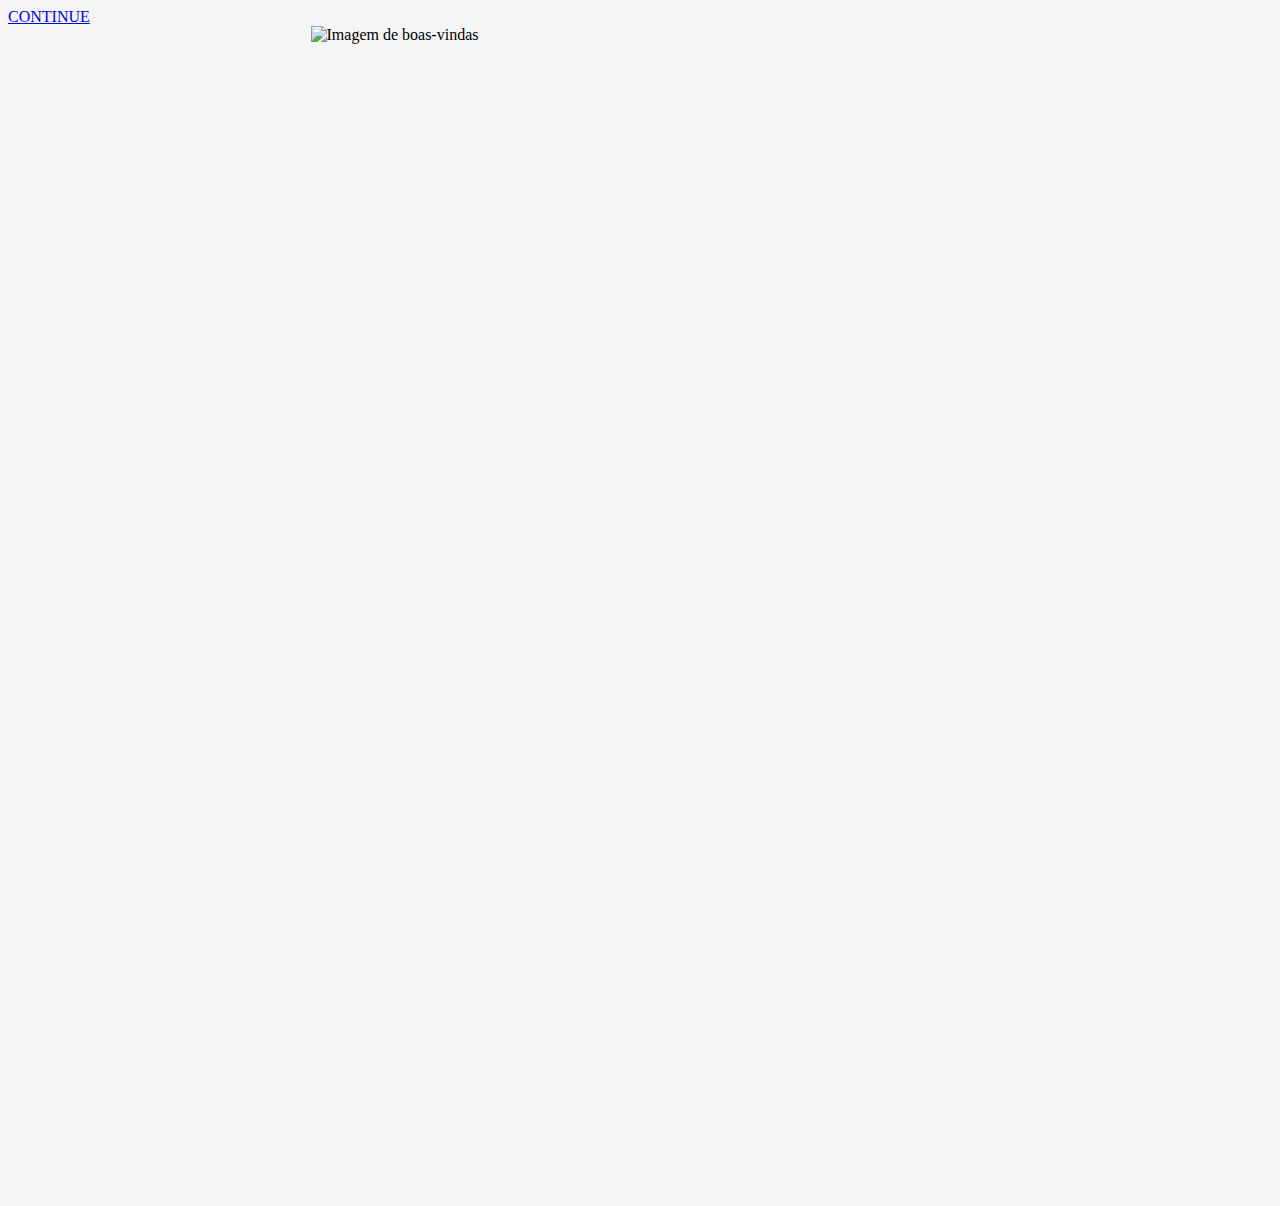
==== index.html @ 7b31bb69 "Update index.html" ====
<!DOCTYPE html>
<html lang="pt-br">
<head>
    <meta charset="UTF-8">
    <title>Bem-vindo(a)</title>
    <style>
        body {
            background-color: #F5F5F5;
        }
        #imagem {
            width: 659px;
            height: 1172px;
            margin: 0 auto;
            display: block;
        }       
    </style>
</head>
<link rel="stylesheet" href="index.css">
<body>
	<div class="button">
		<a href="#">CONTINUE</a>
	</div>
    <img id="imagem" src="imag/SyberiaIndex.png" alt="Imagem de boas-vindas">
</body>
</html>
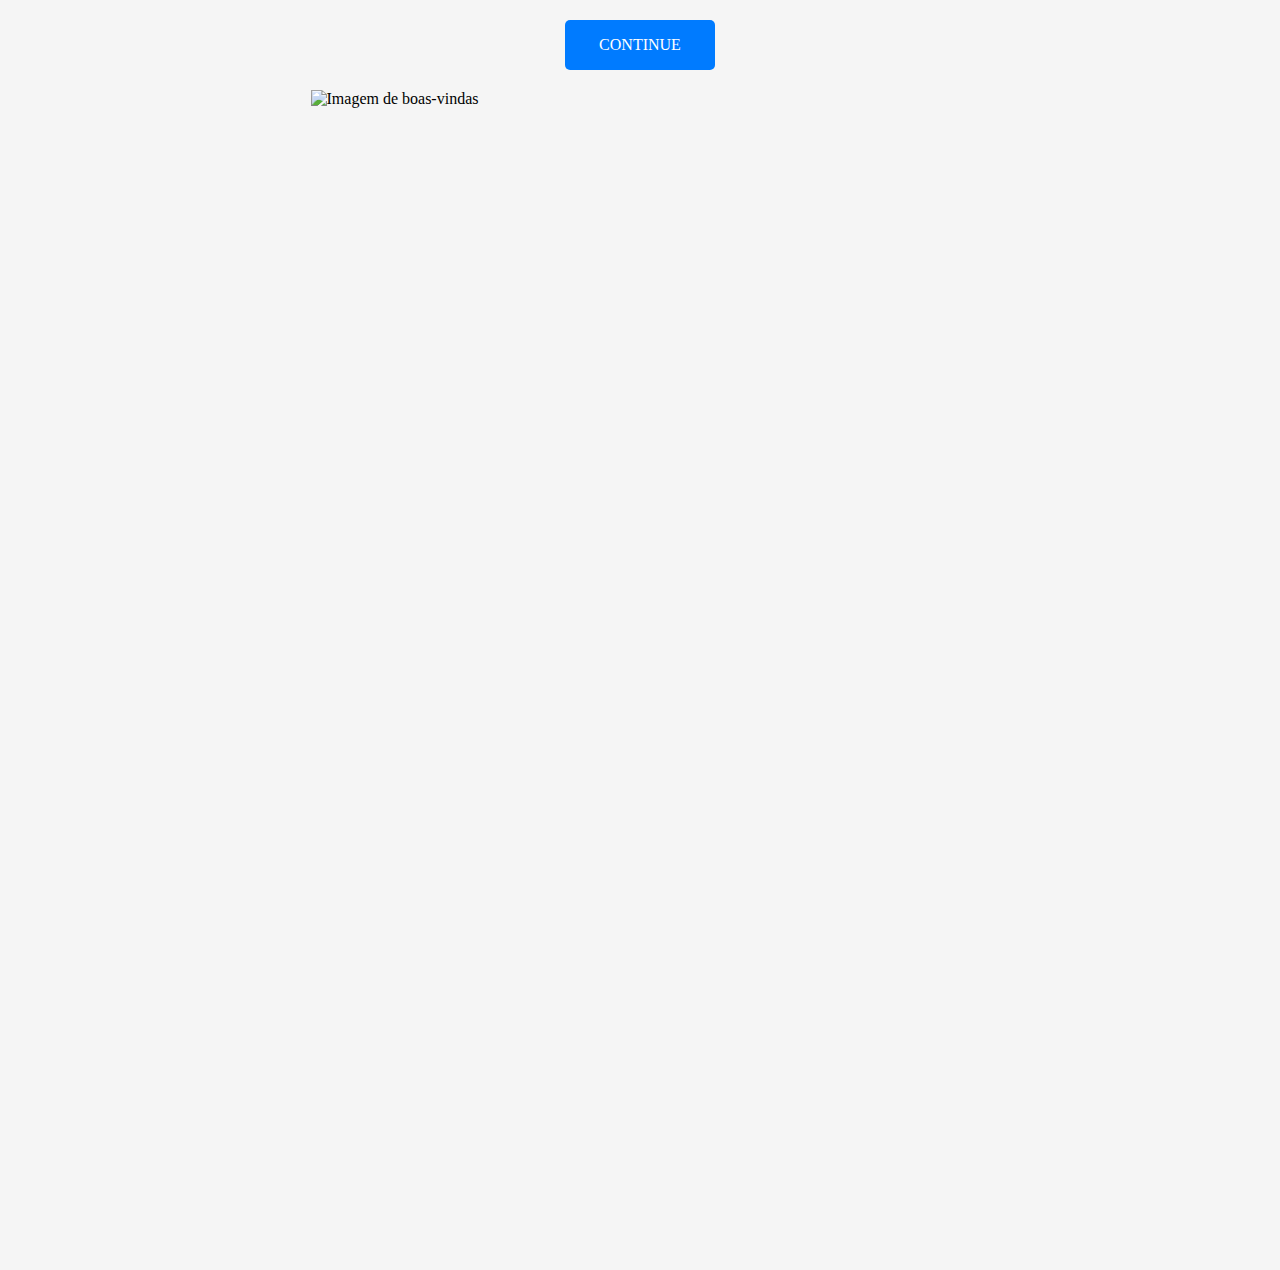
==== commit e90269ad: "Update index.html" ====
--- a/index.html
+++ b/index.html
@@ -3,6 +3,7 @@
 <head>
     <meta charset="UTF-8">
     <title>Bem-vindo(a)</title>
+    <link rel="stylesheet" href="index.css">
     <style>
         body {
             background-color: #F5F5F5;
@@ -12,14 +13,25 @@
             height: 1172px;
             margin: 0 auto;
             display: block;
-        }       
+        }   
+        .button {
+            display: block;
+            width: 150px;
+            height: 50px;
+            margin: 20px auto;
+            background-color: #007bff;
+            color: #fff;
+            text-align: center;
+            text-decoration: none;
+            line-height: 50px;
+            font-size: 16px;
+            border-radius: 5px;
+        }
     </style>
 </head>
-<link rel="stylesheet" href="index.css">
+
 <body>
-	<div class="button">
-		<a href="#">CONTINUE</a>
-	</div>
+    <a href="Symptoms.html" class="button">CONTINUE</a>
     <img id="imagem" src="imag/SyberiaIndex.png" alt="Imagem de boas-vindas">
 </body>
 </html>
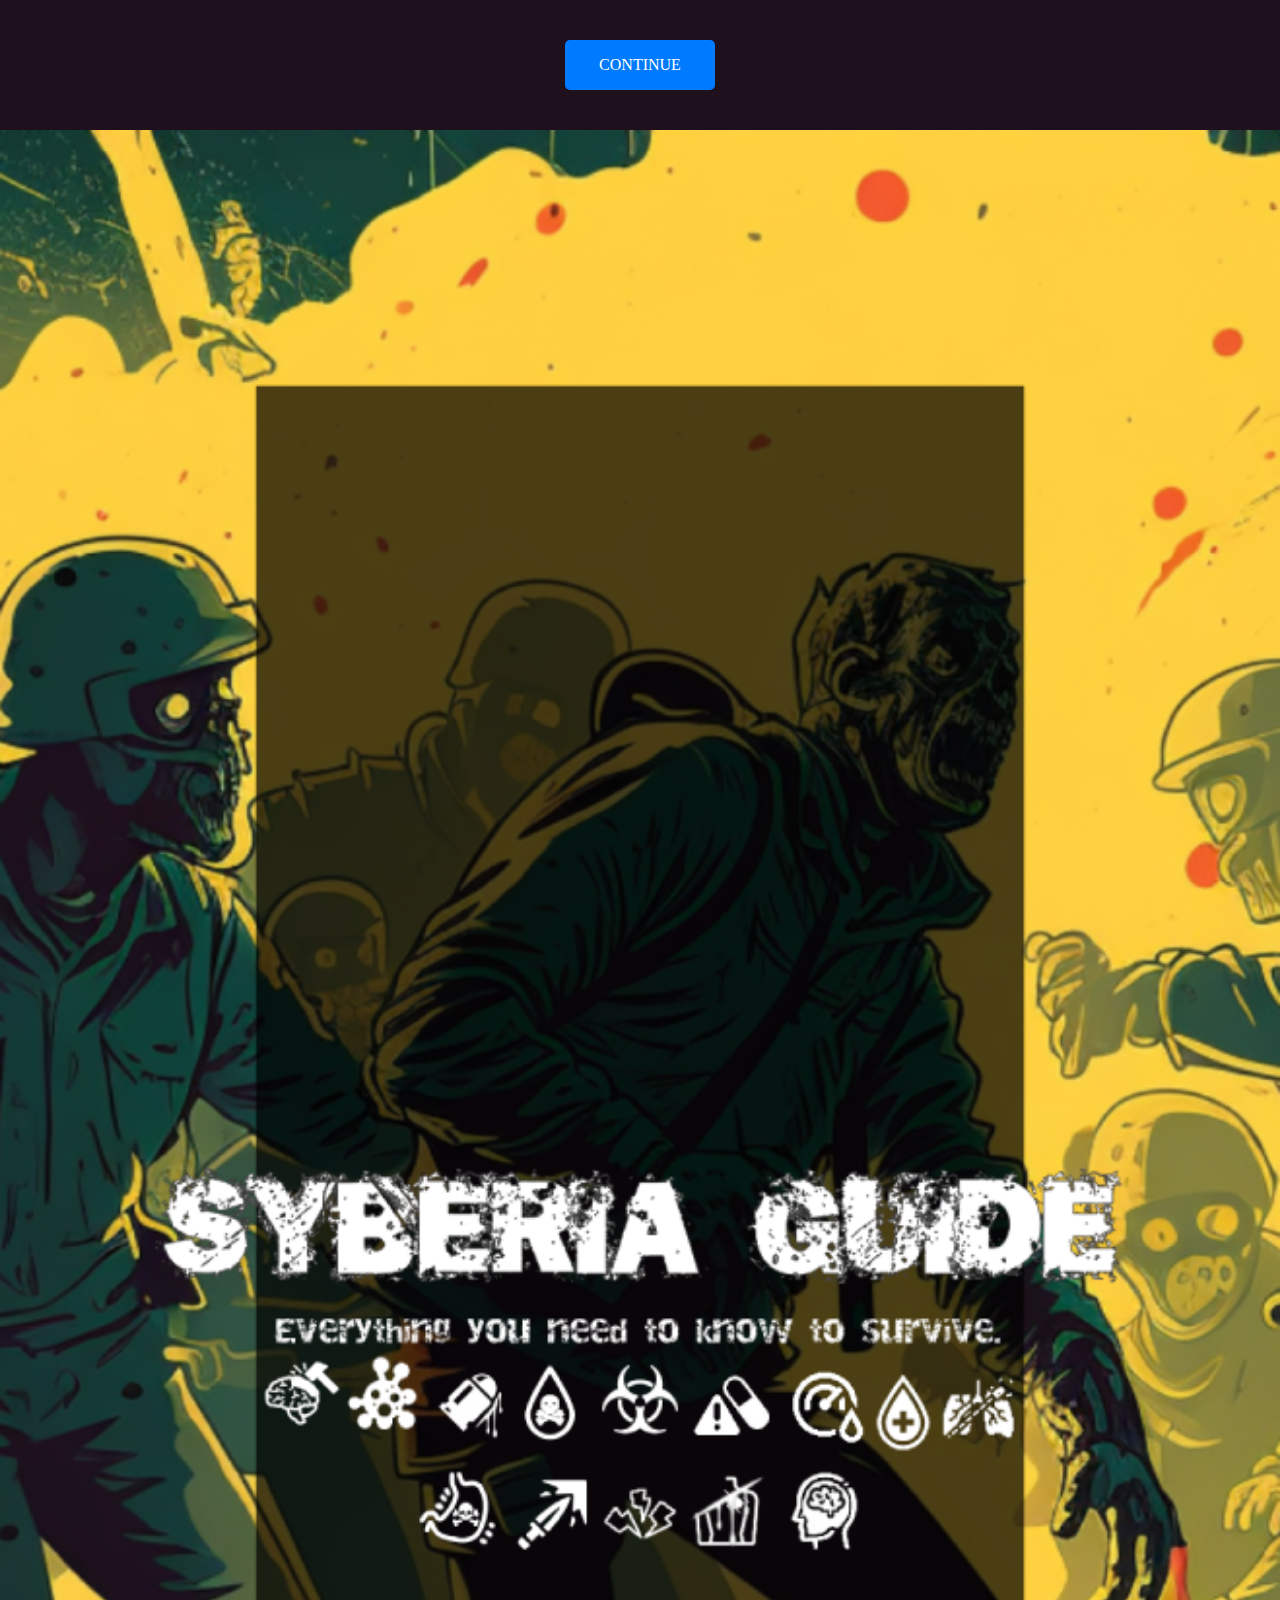
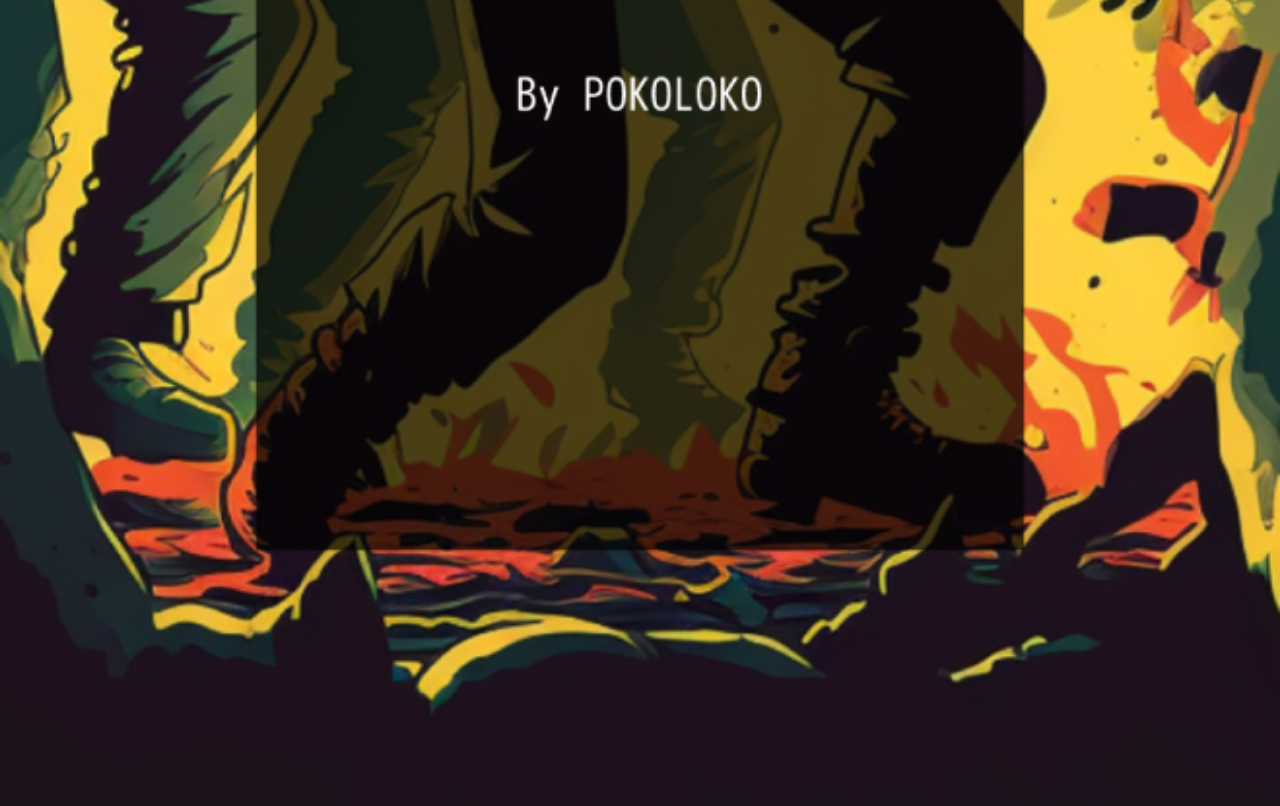
==== commit 933dfc59: "Update index.html" ====
--- a/index.html
+++ b/index.html
@@ -1,37 +1,45 @@
 <!DOCTYPE html>
-<html lang="pt-br">
-<head>
-    <meta charset="UTF-8">
-    <title>Bem-vindo(a)</title>
-    <link rel="stylesheet" href="index.css">
+<html lang="en">
+  <head>
+    <meta charset="UTF-8" />
+    <meta name="viewport" content="width=device-width, initial-scale=1.0">
+    <title>Welcome</title>
+    <link rel="stylesheet" href="index.css" />
     <style>
-        body {
-            background-color: #F5F5F5;
-        }
-        #imagem {
-            width: 659px;
-            height: 1172px;
-            margin: 0 auto;
-            display: block;
-        }   
-        .button {
-            display: block;
-            width: 150px;
-            height: 50px;
-            margin: 20px auto;
-            background-color: #007bff;
-            color: #fff;
-            text-align: center;
-            text-decoration: none;
-            line-height: 50px;
-            font-size: 16px;
-            border-radius: 5px;
-        }
+      body {
+        background-color: #1E111D;
+        margin: 0;
+        padding: 0;
+      }
+      #imagem {
+        width: 100%;
+        height: auto;
+        display: block;
+      }
+      .button {
+        display: block;
+        width: 150px;
+        height: 50px;
+        margin: 20px auto;
+        background-color: #007bff;
+        color: #fff;
+        text-align: center;
+        text-decoration: none;
+        line-height: 50px;
+        font-size: 16px;
+        border-radius: 5px;
+      }
+      #button-wrapper {
+        text-align: center;
+        padding: 20px;
+      }
     </style>
-</head>
-
-<body>
-    <a href="Symptoms.html" class="button">CONTINUE</a>
-    <img id="imagem" src="imag/SyberiaIndex.png" alt="Imagem de boas-vindas">
-</body>
+  </head>
+  <body>
+    <div id="button-wrapper">
+      <a href="Symptoms.html" class="button">CONTINUE</a>
+    </div>
+    <img id="imagem" src="img/SyberiaIndex.png" />
+    <script src="index.js"></script>
+  </body>
 </html>
--- a/index.css
+++ b/index.css
@@ -0,0 +1,43 @@
+.button {
+  display: inline-block;
+  margin-left: 20px;
+}
+  .button-container {
+    position: absolute;
+    top: 50%;
+    left: 50%;
+    transform: translate(-50%, -50%);
+    display: flex;
+    flex-direction: column;
+    align-items: center;
+  }
+  .button a {
+    display: inline-block;
+    padding: 10px 20px;
+    font-size: 16px;
+    color: #fff;
+    background-color: #4286f4;
+    text-decoration: none;
+    transition: all 0.3s ease;
+  }
+  
+  .button:hover a {
+    background-color: #325bd9;
+    transform: translateY(-3px);
+  }
+  
+  .button::before {
+    content: "";
+    position: absolute;
+    bottom: 0;
+    left: 0;
+    width: 100%;
+    height: 0;
+    background-color: #fff;
+    transition: all 0.3s ease;
+    z-index: -1;
+  }
+  
+  .button:hover::before {
+    height: 100%;
+  }
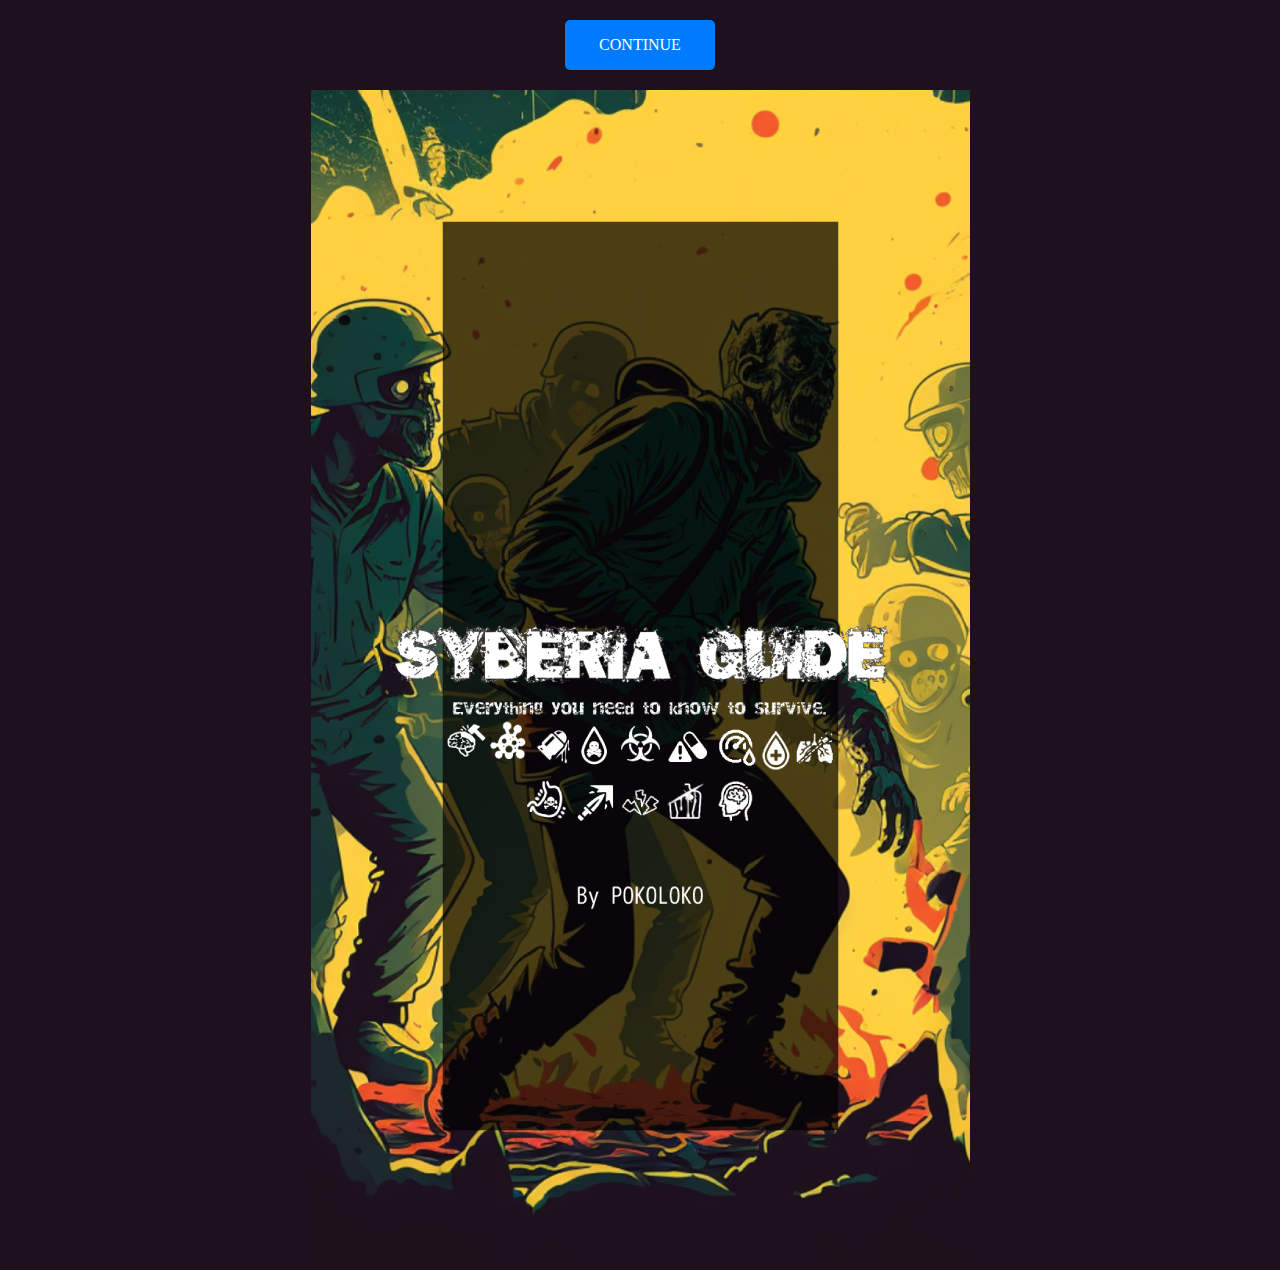
==== commit 3b165c67: "Update index.html" ====
--- a/index.html
+++ b/index.html
@@ -2,18 +2,17 @@
 <html lang="en">
   <head>
     <meta charset="UTF-8" />
+    <title>Welcome</title>
     <meta name="viewport" content="width=device-width, initial-scale=1.0">
-    <title>Welcome</title>
     <link rel="stylesheet" href="index.css" />
     <style>
       body {
         background-color: #1E111D;
-        margin: 0;
-        padding: 0;
       }
       #imagem {
-        width: 100%;
-        height: auto;
+        width: 659px;
+        height: 1172px;
+        margin: 0 auto;
         display: block;
       }
       .button {
@@ -31,7 +30,6 @@
       }
       #button-wrapper {
         text-align: center;
-        padding: 20px;
       }
     </style>
   </head>
